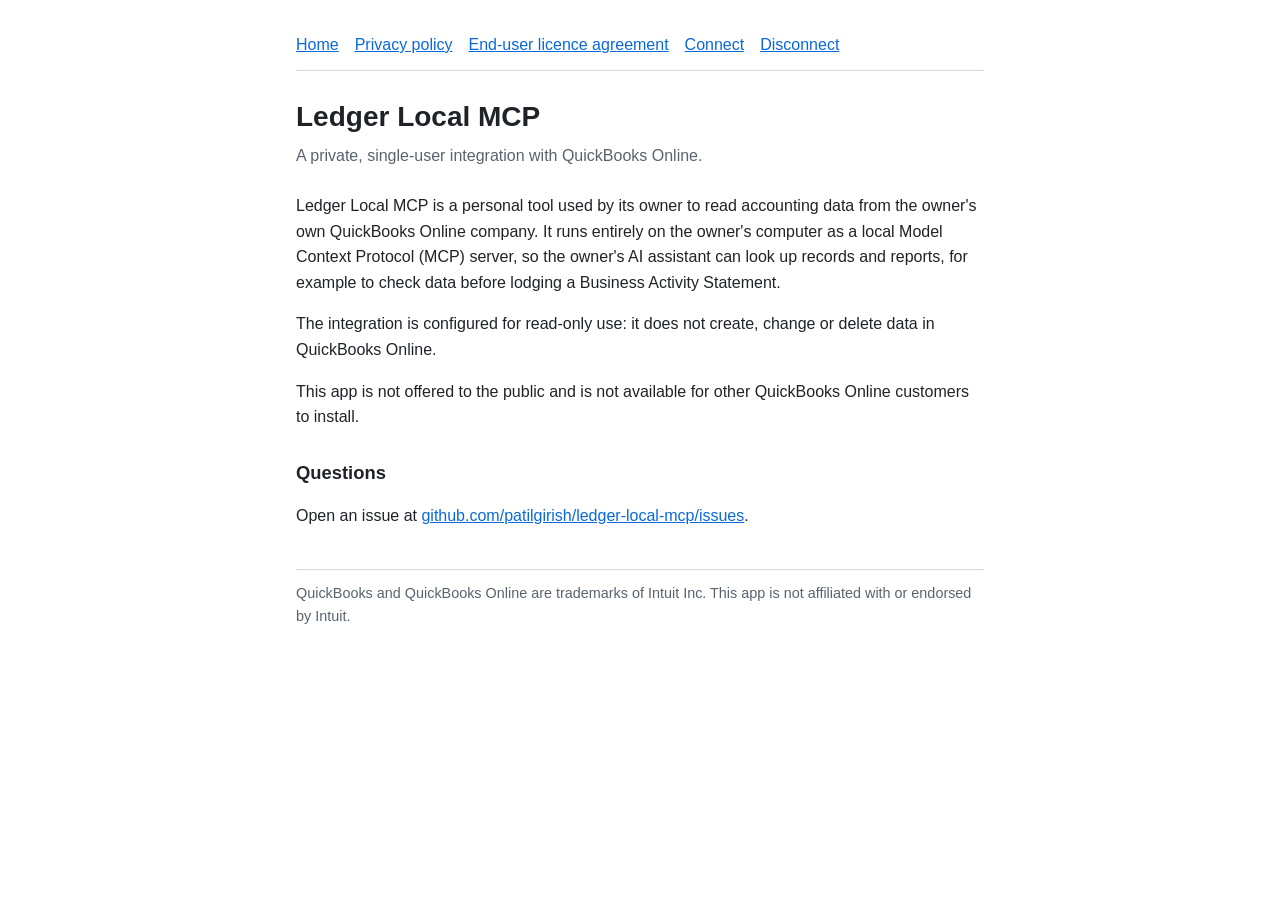
==== index.html @ a9f17e16 "Add app landing, privacy policy, EULA, connect and disconnect pages" ====
<!doctype html>
<html lang="en">
<head>
<meta charset="utf-8">
<meta name="viewport" content="width=device-width, initial-scale=1">
<title>Ledger Local MCP</title>
<link rel="stylesheet" href="style.css">
</head>
<body>
<main>
<nav><a href="./">Home</a><a href="privacy.html">Privacy policy</a><a href="eula.html">End-user licence agreement</a><a href="connect.html">Connect</a><a href="disconnect.html">Disconnect</a></nav>
<h1>Ledger Local MCP</h1>
<p class="meta">A private, single-user integration with QuickBooks Online.</p>
<p>Ledger Local MCP is a personal tool used by its owner to read accounting data from the owner's own QuickBooks Online company. It runs entirely on the owner's computer as a local Model Context Protocol (MCP) server, so the owner's AI assistant can look up records and reports, for example to check data before lodging a Business Activity Statement.</p>
<p>The integration is configured for read-only use: it does not create, change or delete data in QuickBooks Online.</p>
<p>This app is not offered to the public and is not available for other QuickBooks Online customers to install.</p>
<h2>Questions</h2>
<p>Open an issue at <a href="https://github.com/patilgirish/ledger-local-mcp/issues">github.com/patilgirish/ledger-local-mcp/issues</a>.</p>
<footer>QuickBooks and QuickBooks Online are trademarks of Intuit Inc. This app is not affiliated with or endorsed by Intuit.</footer>
</main>
</body>
</html>
---- style.css ----
:root { --bg: #ffffff; --fg: #1f2328; --muted: #59636e; --link: #0969da; --rule: #d1d9e0; }
@media (prefers-color-scheme: dark) {
  :root { --bg: #0d1117; --fg: #e6edf3; --muted: #9198a1; --link: #4493f8; --rule: #3d444d; }
}
* { box-sizing: border-box; }
body { margin: 0; background: var(--bg); color: var(--fg); font: 16px/1.6 -apple-system, BlinkMacSystemFont, "Segoe UI", Roboto, sans-serif; }
main { max-width: 720px; margin: 0 auto; padding: 32px 16px 64px; }
h1 { font-size: 1.75rem; margin: 0 0 4px; }
h2 { font-size: 1.15rem; margin: 28px 0 8px; }
.meta { color: var(--muted); margin: 0 0 24px; }
a { color: var(--link); }
nav { border-bottom: 1px solid var(--rule); padding-bottom: 12px; margin-bottom: 24px; display: flex; gap: 16px; flex-wrap: wrap; }
footer { border-top: 1px solid var(--rule); margin-top: 40px; padding-top: 12px; color: var(--muted); font-size: 0.9rem; }
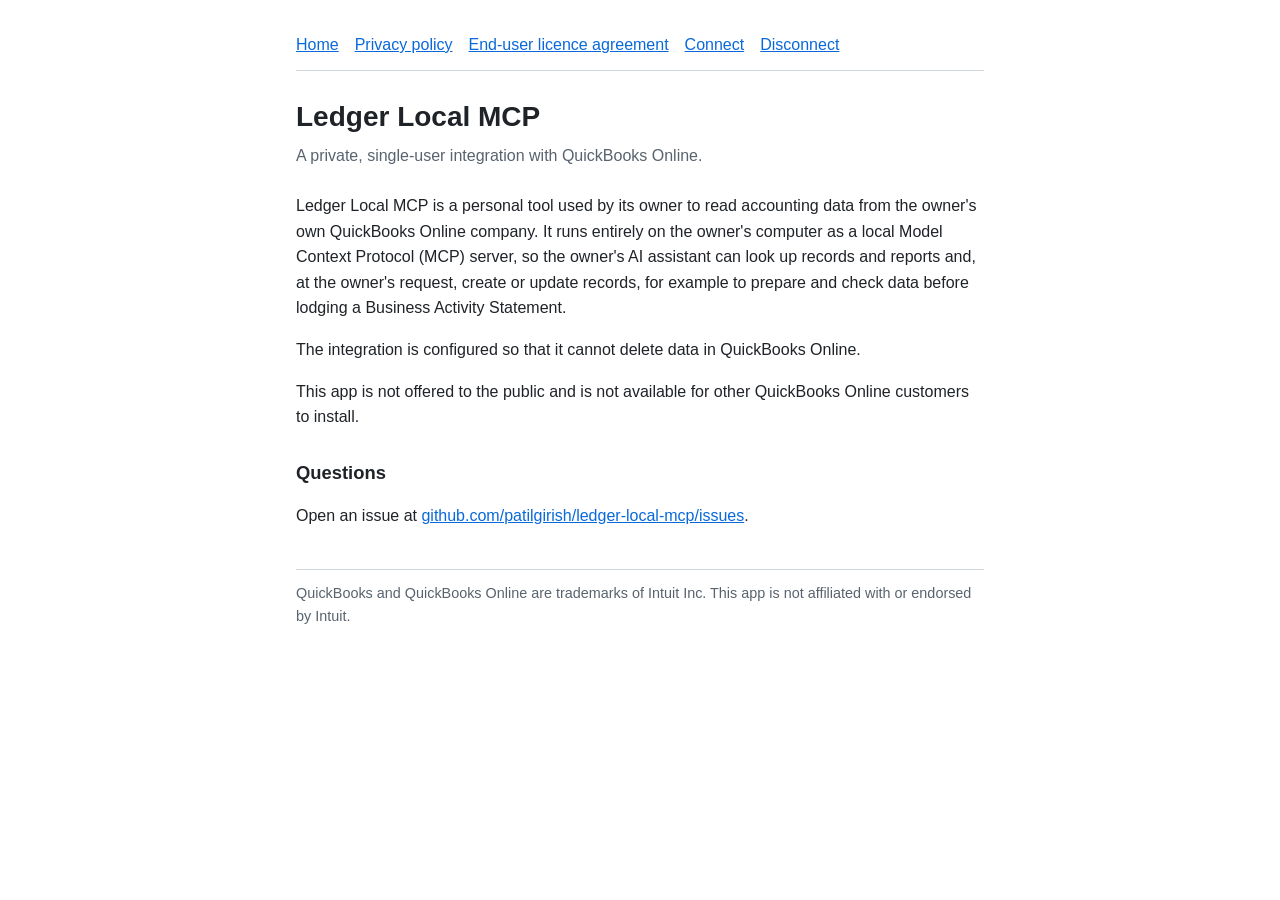
==== commit 44c0992b: "Describe create and update access; deletes remain disabled" ====
--- a/index.html
+++ b/index.html
@@ -11,8 +11,8 @@
 <nav><a href="./">Home</a><a href="privacy.html">Privacy policy</a><a href="eula.html">End-user licence agreement</a><a href="connect.html">Connect</a><a href="disconnect.html">Disconnect</a></nav>
 <h1>Ledger Local MCP</h1>
 <p class="meta">A private, single-user integration with QuickBooks Online.</p>
-<p>Ledger Local MCP is a personal tool used by its owner to read accounting data from the owner's own QuickBooks Online company. It runs entirely on the owner's computer as a local Model Context Protocol (MCP) server, so the owner's AI assistant can look up records and reports, for example to check data before lodging a Business Activity Statement.</p>
-<p>The integration is configured for read-only use: it does not create, change or delete data in QuickBooks Online.</p>
+<p>Ledger Local MCP is a personal tool used by its owner to read accounting data from the owner's own QuickBooks Online company. It runs entirely on the owner's computer as a local Model Context Protocol (MCP) server, so the owner's AI assistant can look up records and reports and, at the owner's request, create or update records, for example to prepare and check data before lodging a Business Activity Statement.</p>
+<p>The integration is configured so that it cannot delete data in QuickBooks Online.</p>
 <p>This app is not offered to the public and is not available for other QuickBooks Online customers to install.</p>
 <h2>Questions</h2>
 <p>Open an issue at <a href="https://github.com/patilgirish/ledger-local-mcp/issues">github.com/patilgirish/ledger-local-mcp/issues</a>.</p>
